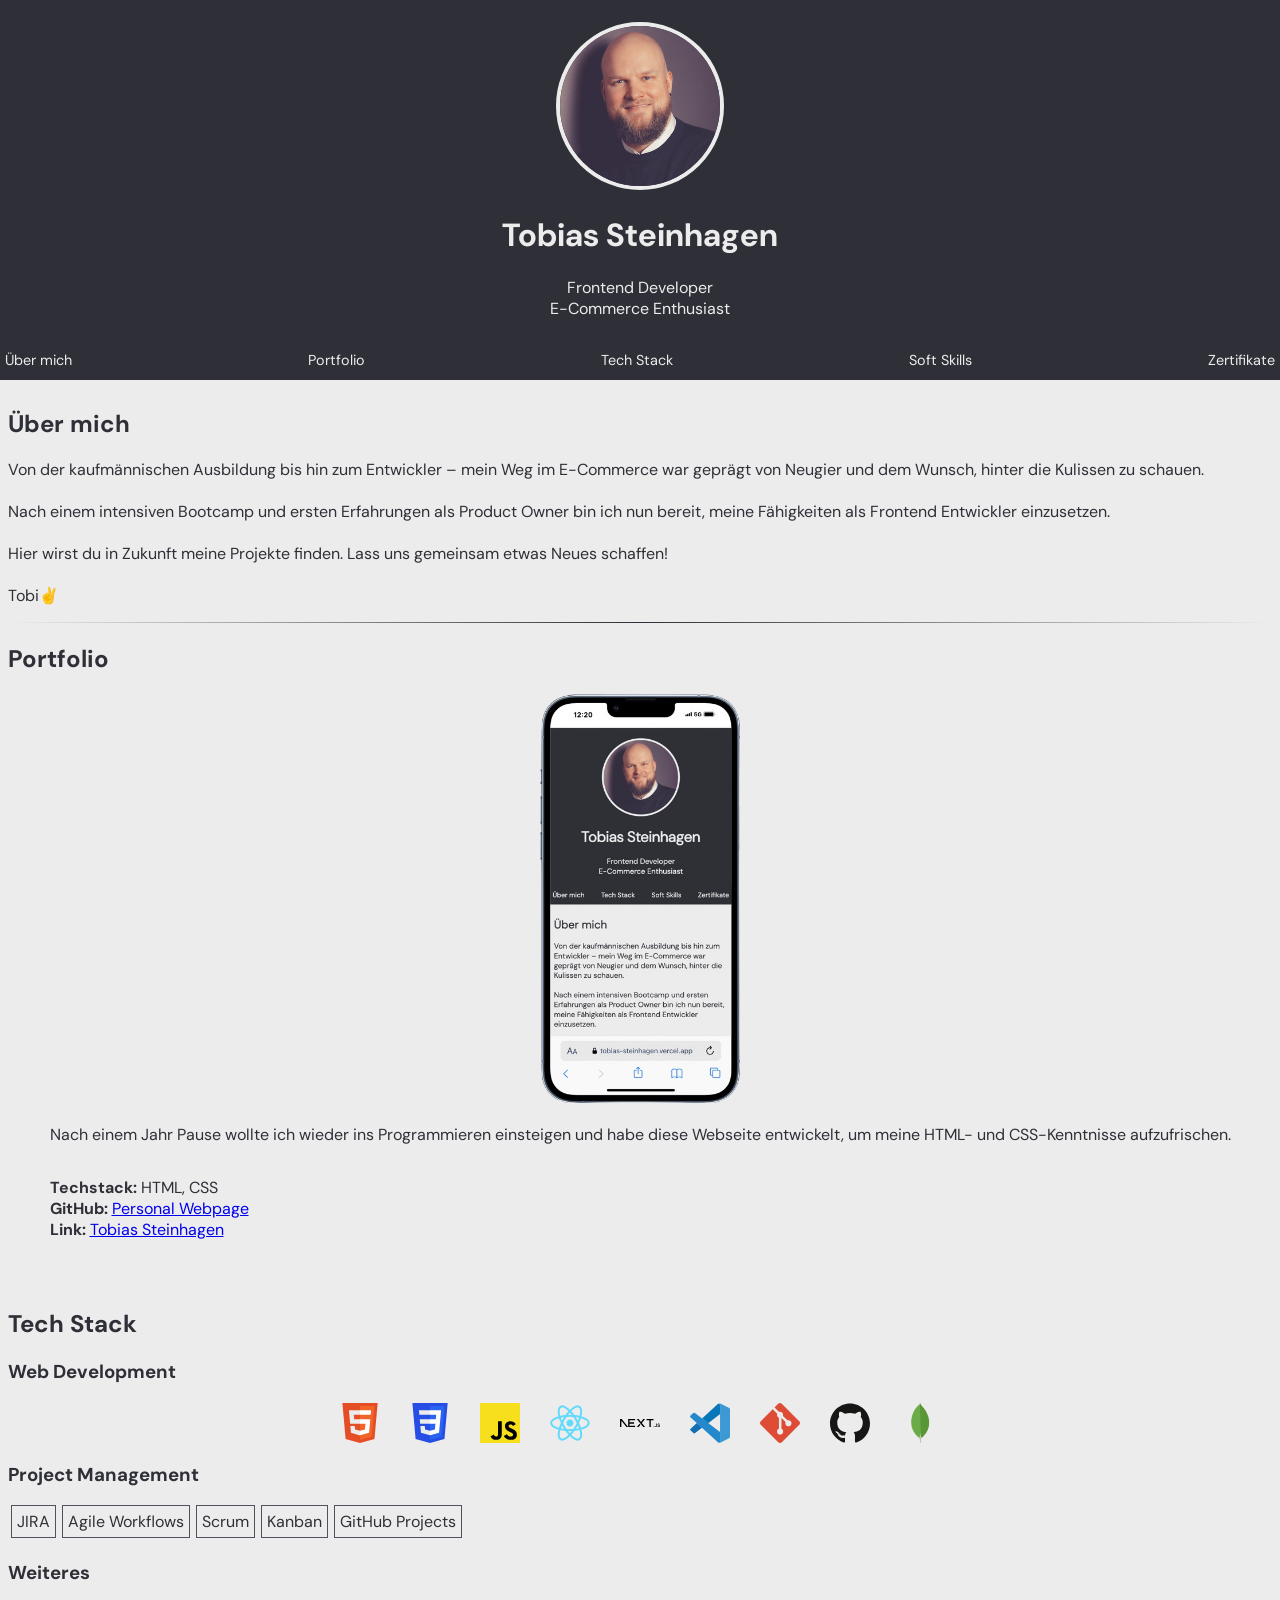
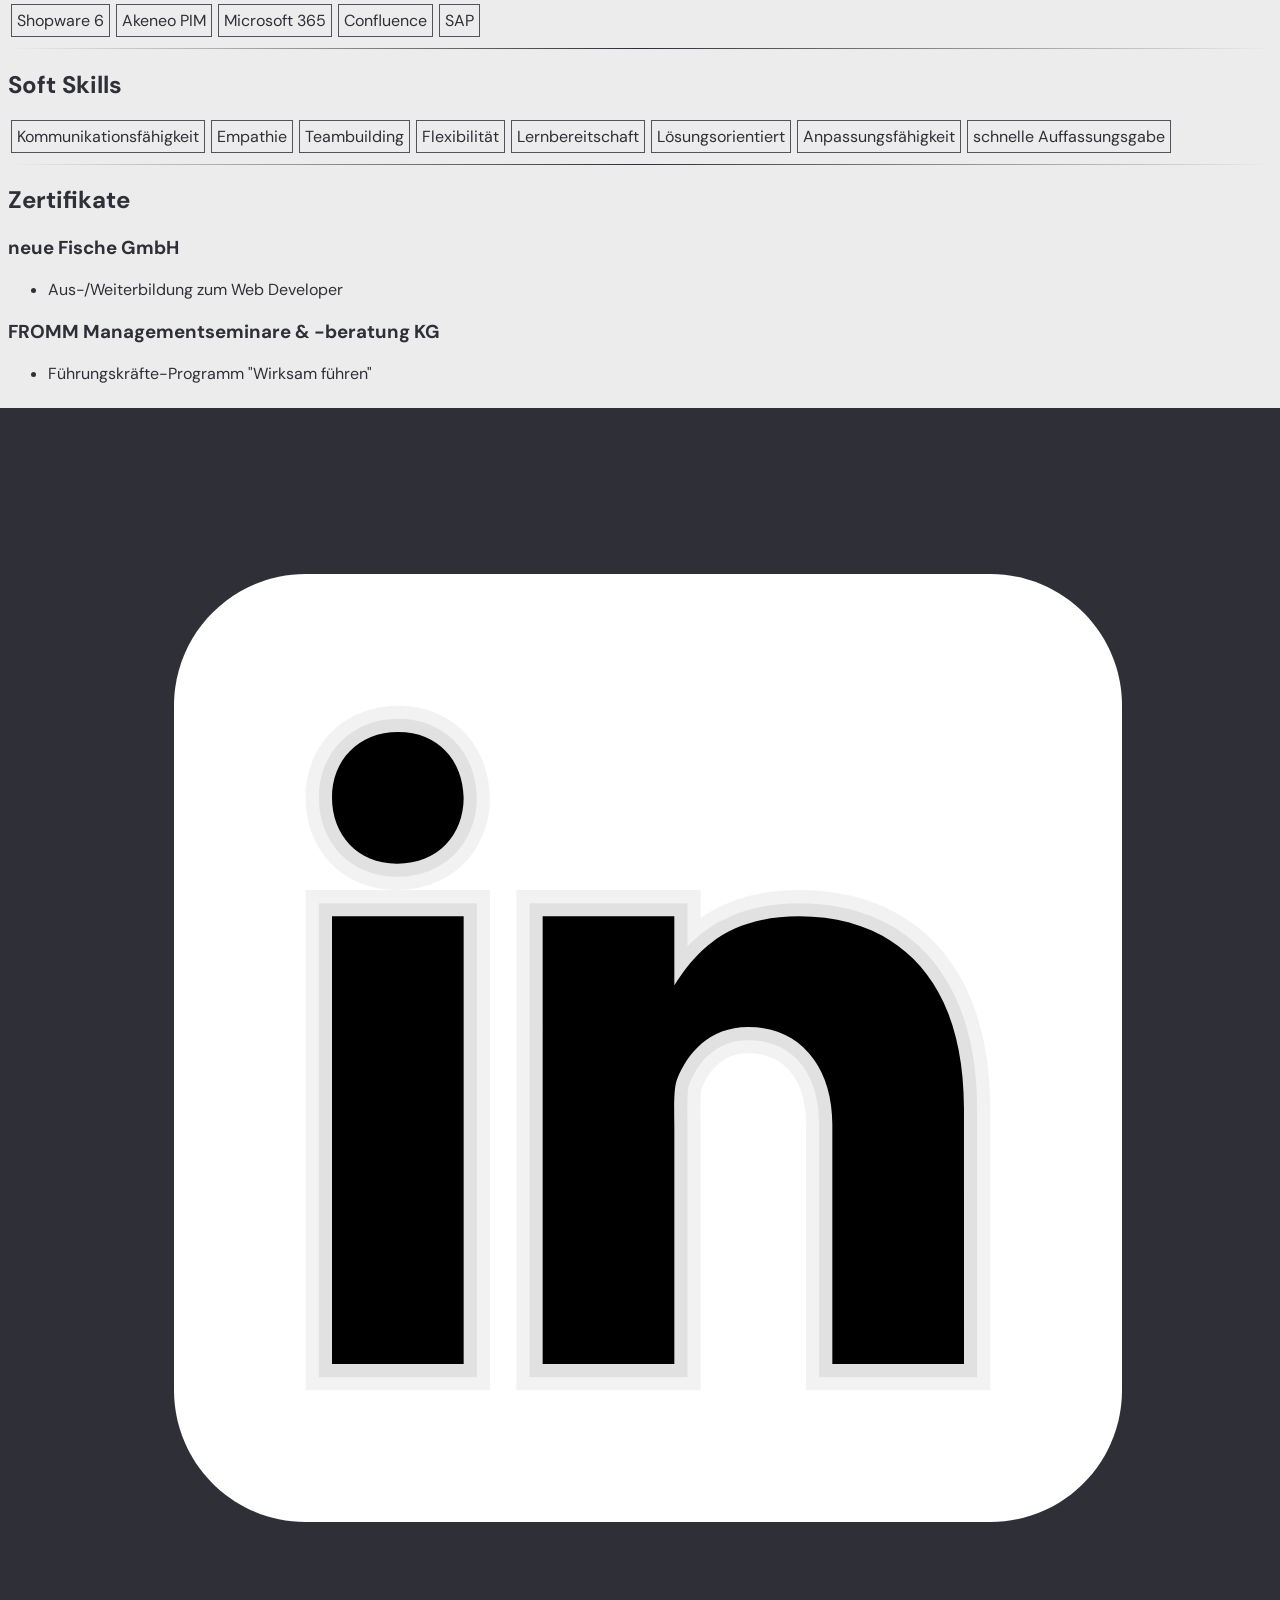
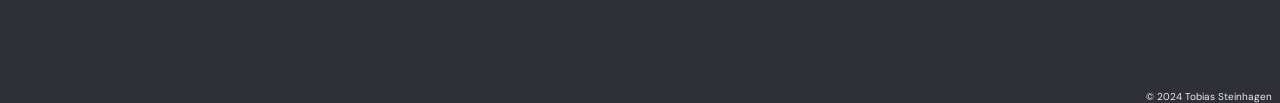
==== index.html @ 5bae8a2c "changes" ====
<!DOCTYPE html>
<html lang="de">
  <head>
    <meta charset="UTF-8" />
    <meta name="viewport" content="width=device-width, initial-scale=1.0" />
    <link rel="stylesheet" href="./CSS/style.css" />
    <link rel="preconnect" href="https://fonts.googleapis.com" />
    <link rel="preconnect" href="https://fonts.gstatic.com" crossorigin />
    <link
      href="https://fonts.googleapis.com/css2?family=DM+Sans:ital,opsz,wght@0,9..40,100..1000;1,9..40,100..1000&display=swap"
      rel="stylesheet" />
    <title>Tobias Steinhagen</title>
  </head>
  <body>
    <header>
      <img
        src="assets/pictures/profile_picture.png"
        alt="Profil Bild"
        id="profile-picture" />
      <div class="profile-paragraph">
        <h1>Tobias Steinhagen</h1>
        <p class="header-text">Frontend Developer</p>
        <p class="header-text">E-Commerce Enthusiast</p>
      </div>
    </header>
    <div id="navbar">
      <nav>
        <a class="nav-link" href="#Über mich">Über mich</a>
        <a class="nav-link" href="#Portfolio">Portfolio</a>
        <a class="nav-link" href="#Tech Stack">Tech Stack</a>
        <a class="nav-link" href="#Soft Skills">Soft Skills</a>
        <a class="nav-link" href="#Zertifikate">Zertifikate</a>
      </nav>
    </div>
    <main>
      <h2 id="Über mich">Über mich</h2>
      <p>
        Von der kaufmännischen Ausbildung bis hin zum Entwickler – mein Weg im
        E-Commerce war geprägt von Neugier und dem Wunsch, hinter die Kulissen
        zu schauen.<br /><br />Nach einem intensiven Bootcamp und ersten
        Erfahrungen als Product Owner bin ich nun bereit, meine Fähigkeiten als
        Frontend Entwickler einzusetzen.<br /><br />Hier wirst du in Zukunft
        meine Projekte finden. Lass uns gemeinsam etwas Neues schaffen!<br /><br />Tobi✌️
      </p>
      <hr />
      <h2 id="Portfolio">Portfolio</h2>
      <div class="portfolio">
        <div id="portfolio-picture">
          <img
          id="portfolio-picture-mobile"          
            src="assets/pictures/personal-webpage-mobile.png"
            alt="Webpage Ansicht in mobile Dummy" />
        </div>
        <div id="portfolio-text">
          <p>
            Nach einem Jahr Pause wollte ich wieder ins Programmieren einsteigen
            und habe diese Webseite entwickelt, um meine HTML- und
            CSS-Kenntnisse aufzufrischen.
          </p>
          <p>
          <strong>Techstack:</strong> HTML, CSS <br>          
            <strong>GitHub:</strong>
            <a
              rel="stylesheet"
              href="https://github.com/TobiasSteinhagen/personal-webpage"/>Personal
            Webpage</a><br>
          <strong>Link: </strong><a href="https://tobias-steinhagen.vercel.app/">Tobias Steinhagen</a>
          </p>
          </p>
        </div>
      </div>

      <h2 id="Tech Stack">Tech Stack</h2>
      <h3>Web Development</h3>
      <div id="webdev">
        <object
          class="webdev-icon"
          type="image/svg+xml"
          data="assets/icons/html5.svg"
          alt="HTML5 Icon"></object>
        <object
          class="webdev-icon"
          type="image/svg+xml"
          data="assets/icons/css.svg"
          alt="CSS3 Icon"></object>
        <object
          class="webdev-icon"
          type="image/svg+xml"
          data="assets/icons/javascript.svg"
          alt="JavaScript Icon"></object>
        <object
          class="webdev-icon"
          type="image/svg+xml"
          data="assets/icons/react.svg"
          alt="React JS Icon"></object>
        <object
          class="webdev-icon"
          type="image/svg+xml"
          data="assets/icons/nextjs.svg"
          alt="Next JS Icon"></object>
        <object
          class="webdev-icon"
          type="image/svg+xml"
          data="assets/icons/vscode.svg"
          alt="VS Code Icon"></object>
        <object
          class="webdev-icon"
          type="image/svg+xml"
          data="assets/icons/git.svg"
          alt="Git Icon"></object>
        <object
          class="webdev-icon"
          type="image/svg+xml"
          data="assets/icons/github.svg"
          alt="GitHub Icon"></object>
        <object
          class="webdev-icon"
          type="image/svg+xml"
          data="assets/icons/mongodb.svg"
          alt="Mongo DB Icon"></object>
      </div>
      <h3>Project Management</h3>
      <ul class="skills-list">
        <li class="skills-item">JIRA</li>
        <li class="skills-item">Agile Workflows</li>
        <li class="skills-item">Scrum</li>
        <li class="skills-item">Kanban</li>
        <li class="skills-item">GitHub Projects</li>
      </ul>
      <h3>Weiteres</h3>
      <ul class="skills-list">
        <li class="skills-item">Shopware 6</li>
        <li class="skills-item">Akeneo PIM</li>
        <li class="skills-item">Microsoft 365</li>
        <li class="skills-item">Confluence</li>
        <li class="skills-item">SAP</li>
      </ul>
      <hr />
      <h2 id="Soft Skills">Soft Skills</h2>
      <ul class="skills-list">
        <li class="skills-item">Kommunikationsfähigkeit</li>
        <li class="skills-item">Empathie</li>
        <li class="skills-item">Teambuilding</li>
        <li class="skills-item">Flexibilität</li>
        <li class="skills-item">Lernbereitschaft</li>
        <li class="skills-item">Lösungsorientiert</li>
        <li class="skills-item">Anpassungsfähigkeit</li>
        <li class="skills-item">schnelle Auffassungsgabe</li>
      </ul>
      <hr />
      <h2 id="Zertifikate">Zertifikate</h2>
      <h3>neue Fische GmbH</h3>
      <ul>
        <li>Aus-/Weiterbildung zum Web Developer</li>
      </ul>
      <h3>FROMM Managementseminare & -beratung KG</h3>
      <ul>
        <li>Führungskräfte-Programm "Wirksam führen"</li>
      </ul>
    </main>
    <footer>
      <div id="contact">
        <a class="footer-link" href="mailto:to.steinhagen@gmail.com" aria-label="E-Mail an Tobias Steinhagen senden"
          ><object type="image/svg+xml" data="assets/icons/mail.svg"></object
        ></a>
        <a
          class="footer-link"
          target="_blank"
          href="https://www.linkedin.com/in/tobiassteinhagen/"
          aria-label="LinkedIn-Profil von Tobias Steinhagen in neuem Tab öffnen"></a>
          <object
            type="image/svg+xml"
            data="assets/icons/linkedin.svg"></object
        ></a>
        <a
          class="footer-link"
          target="_blank"
          href="https://github.com/TobiasSteinhagen"
          aria-label="GitHub-Profil von Tobias Steinhagen in neuem Tab öffnen">
          <object
            type="image/svg+xml"
            data="assets/icons/github_dark.svg"></object>
        </a>
      </div>
      <p id="copyright">© 2024 Tobias Steinhagen</p>
    </footer>
  </body>
</html>
---- CSS/style.css ----
:root {
	--color-light: #ececec;
	--color-dark: #2f3037;
	--color-border: #50525e;
}

@media (max-width: 1439px) {
	html {
		font-size: 16px;
	}
	header {
		display: flex;
		flex-direction: column;
		justify-content: space-around;
		align-items: center;
		height: 20rem;
	}
	.profile-paragraph {
		display: flex;
		justify-content: center;
		flex-direction: column;
		align-items: center;
		margin: 0;
	}

	.header-text {
		margin: 0;
	}

	#profile-picture {
		border-radius: 50%;
		border: 0.25rem solid var(--color-light);
		height: 10rem;
		width: 10rem;
		margin-top: 1.35rem;
	}

	#webdev {
		display: flex;
		justify-content: center;
		flex-wrap: wrap;
		row-gap: 1.25rem;
	}

	.portfolio {
		display: flex;
		flex-direction: column;
		align-items: center;
	}
	#portfolio-picture-mobile {
		width: 200px;
	}

	#portfolio-text {
		display: flex;
		flex-direction: column;
		align-items: flex-start;
	}
}

@media (min-width: 1440px) {
	html {
		font-size: 20px;
	}
	header {
		display: flex;
		justify-content: flex-start;
		align-items: center;
		height: 15rem;
	}

	.profile-paragraph {
		display: flex;
		margin: 0.313rem 2rem;
		flex-direction: column;
	}

	.header-text {
		margin: 0;
	}
	#profile-picture {
		border-radius: 50%;
		border: 0.25rem solid var(--color-light);
		height: 10rem;
		width: 10rem;
		margin: 1rem;
	}

	.portfolio {
		display: flex;
		flex-direction: column;
		align-items: center;
	}

	#portfolio-picture-mobile {
		width: 300px;
		padding: 1rem;
	}

	#webdev {
		display: flex;
		justify-content: flex-start;
		row-gap: 1.25rem;
	}
}

body {
	margin: 0;
	font-family: "DM Sans", sans-serif;
	color: var(--color-light);
	background-color: var(--color-dark);
}

main {
	padding: 0.5rem;
	background-color: var(--color-light);
	color: var(--color-dark);
}

hr {
	border: none;
	height: 1px;
	background: linear-gradient(
		to right,
		transparent,
		var(--color-dark),
		transparent
	);
}

nav {
	height: 2.5rem;
	display: flex;
	justify-content: space-between;
	align-items: center;
	font-size: 0.9rem;
}

#navbar {
	position: sticky;
	top: 0;
	overflow: hidden;
	background-color: var(--color-dark);
	margin-top: 1.25rem;
	padding: 0 0.313rem;
}

.nav-link:link {
	text-decoration: none;
	color: var(--color-light);
}

.nav-link:visited {
	text-decoration: none;
	color: var(--color-light);
}

.nav-link:hover,
.nav-link:active {
	font-size: 1rem;
}

.webdev-icon {
	margin: 0 0.9375rem;
	width: 2.5rem;
	height: 2.5rem;
}

.skills-list {
	list-style-type: none;
	display: flex;
	flex-wrap: wrap;
	justify-content: flex-start;
	padding: 0;
	margin: 0;
}

.skills-item {
	padding: 0.313rem;
	border: 1px solid var(--color-border);
	margin: 0 0.188rem 0.188rem;
}

footer {
	height: 3.125rem;
	display: flex;
	flex-direction: column;
	padding: 0.5rem;
}

.footer-link {
	color: var(--color-light);
	margin-top: 0.938rem;
	padding: 0 0.5rem;
	height: 1.563rem;
	width: 1.563rem;
}

object {
	pointer-events: none;
}

#contact {
	display: flex;
	justify-content: center;
}

#copyright {
	display: flex;
	justify-content: flex-end;
	font-size: 0.625rem;
}
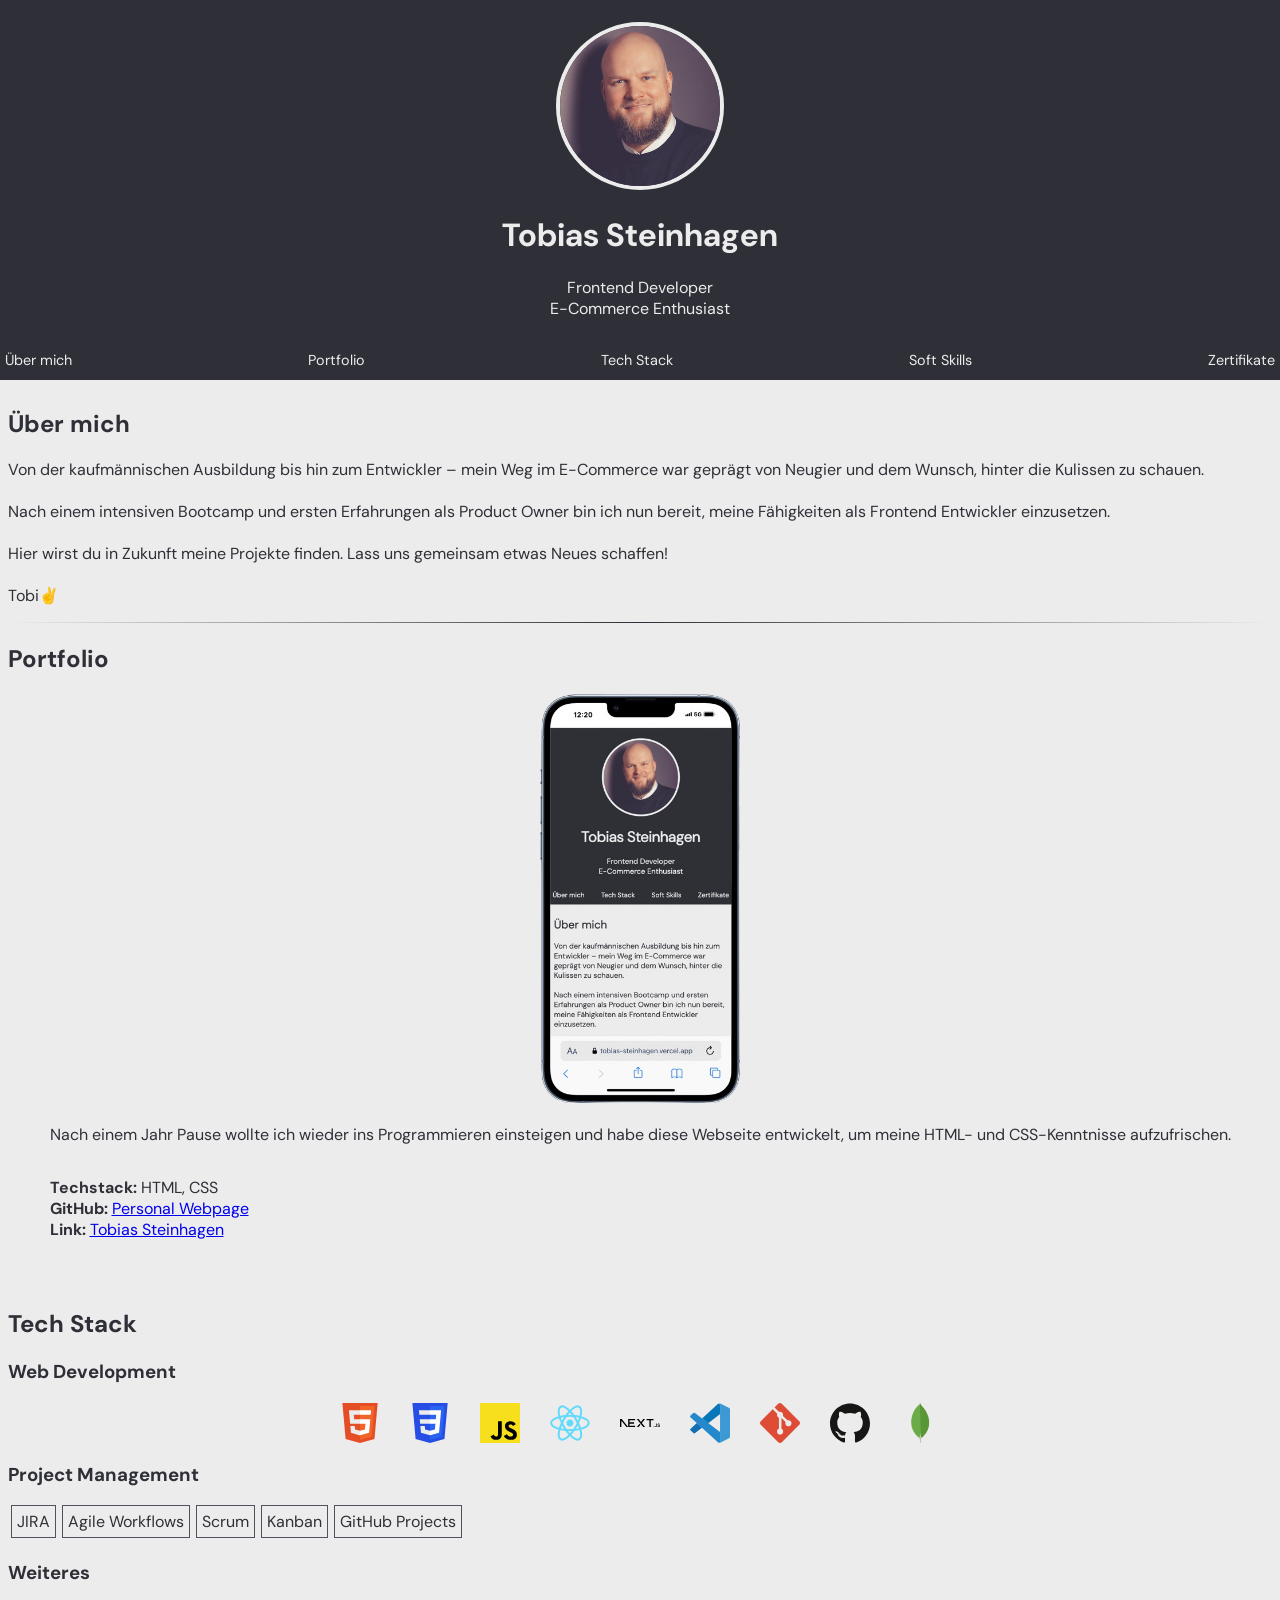
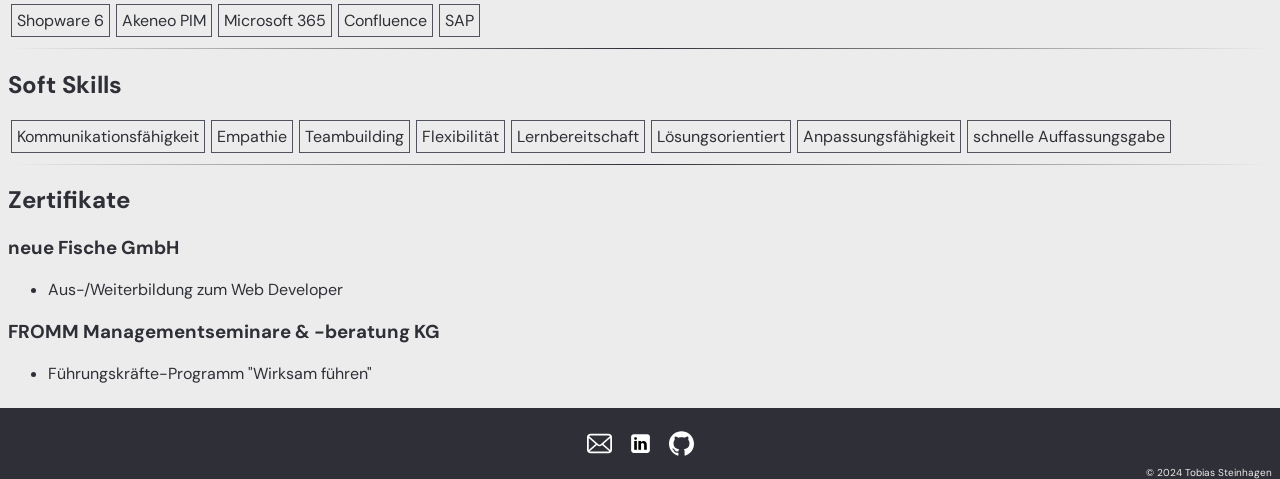
==== commit 609efa4b: "fix footer" ====
--- a/index.html
+++ b/index.html
@@ -160,14 +160,14 @@
     </main>
     <footer>
       <div id="contact">
-        <a class="footer-link" href="mailto:to.steinhagen@gmail.com" aria-label="E-Mail an Tobias Steinhagen senden"
-          ><object type="image/svg+xml" data="assets/icons/mail.svg"></object
-        ></a>
+        <a class="footer-link" href="mailto:to.steinhagen@gmail.com">
+          <object type="image/svg+xml" data="assets/icons/mail.svg"></object>
+        </a>
         <a
           class="footer-link"
           target="_blank"
           href="https://www.linkedin.com/in/tobiassteinhagen/"
-          aria-label="LinkedIn-Profil von Tobias Steinhagen in neuem Tab öffnen"></a>
+          >
           <object
             type="image/svg+xml"
             data="assets/icons/linkedin.svg"></object
@@ -176,7 +176,7 @@
           class="footer-link"
           target="_blank"
           href="https://github.com/TobiasSteinhagen"
-          aria-label="GitHub-Profil von Tobias Steinhagen in neuem Tab öffnen">
+          >
           <object
             type="image/svg+xml"
             data="assets/icons/github_dark.svg"></object>
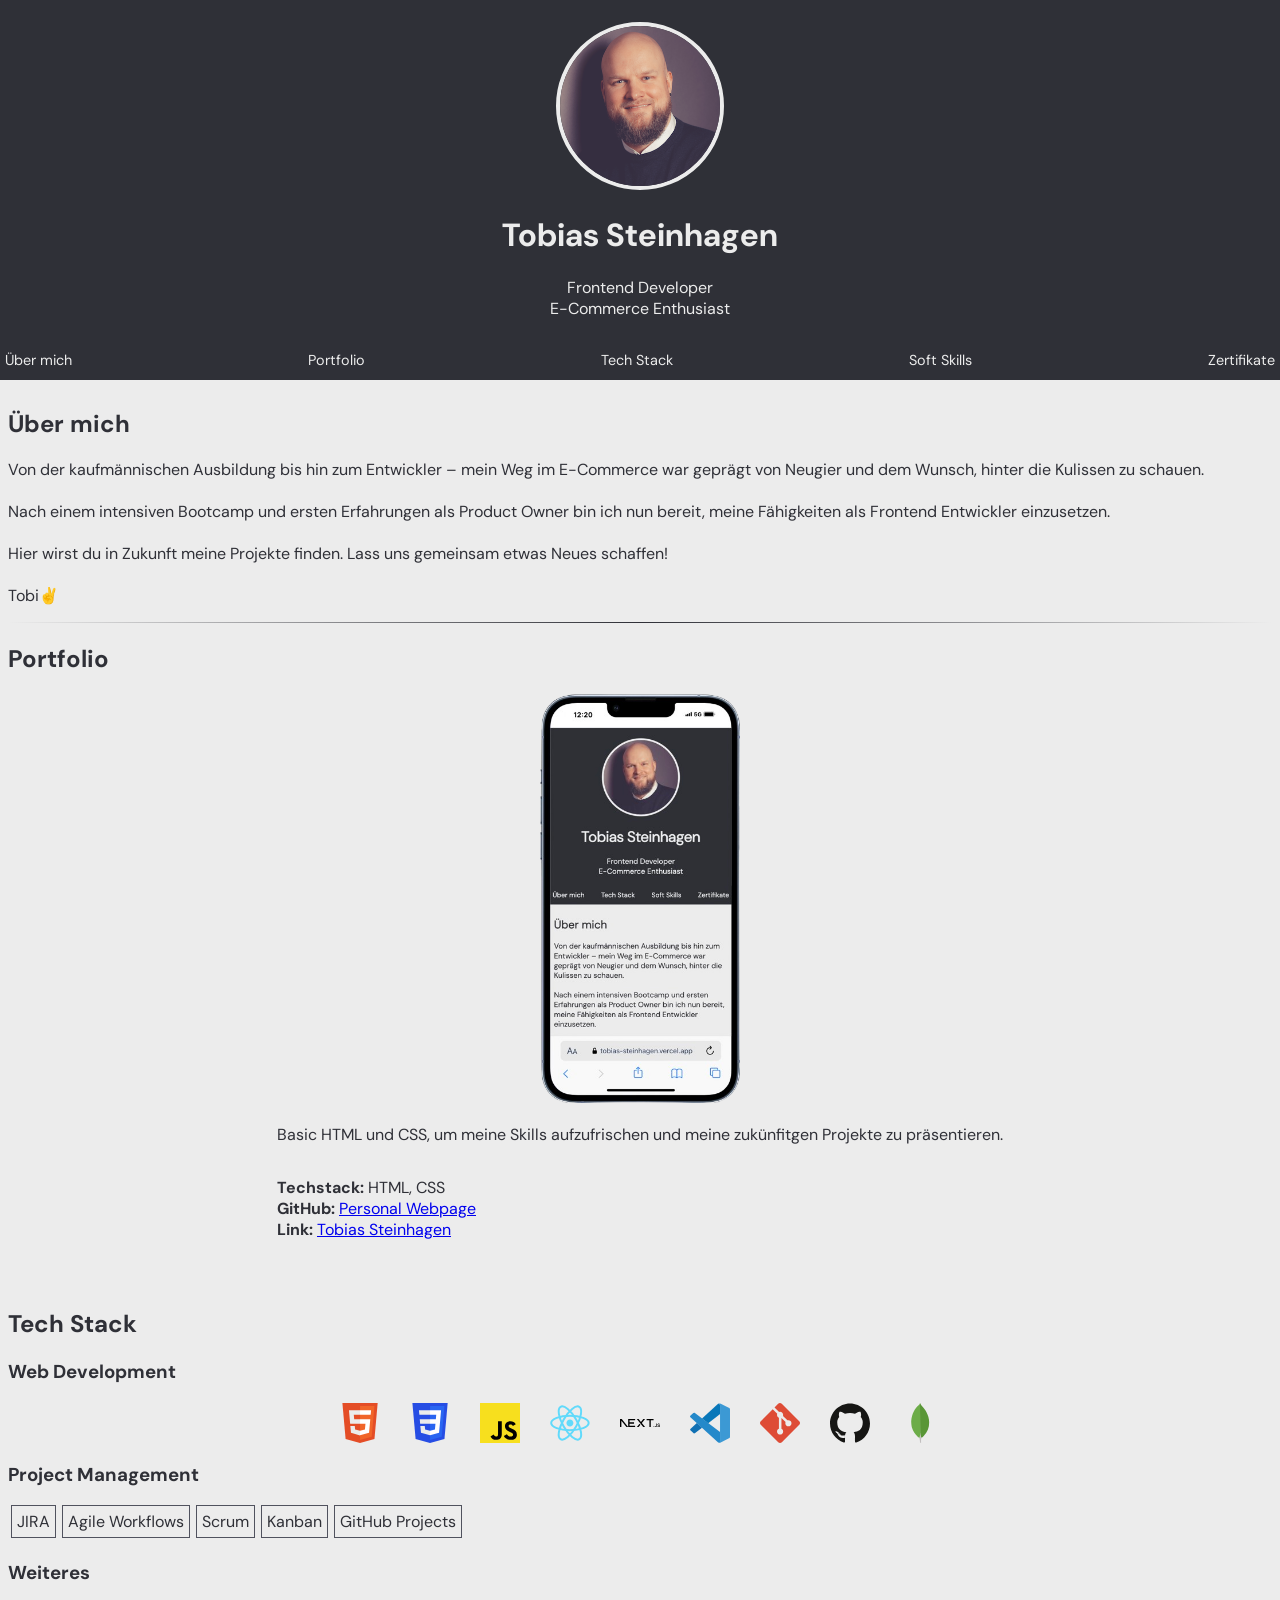
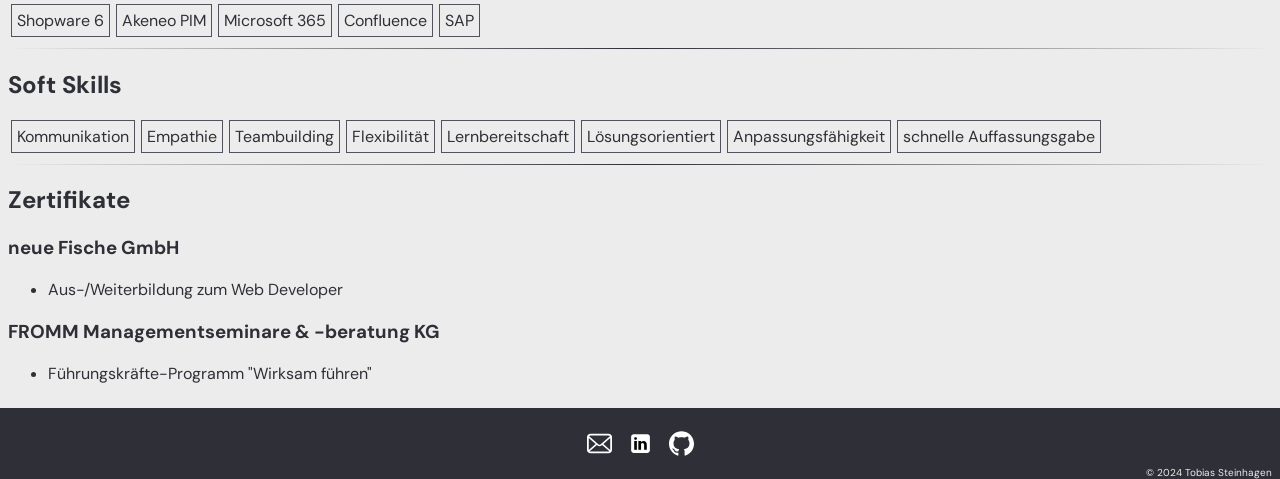
==== commit d11cd660: "update of softskills and portfolio paragraph" ====
--- a/index.html
+++ b/index.html
@@ -15,7 +15,7 @@
     <header>
       <img
         src="assets/pictures/profile_picture.png"
-        alt="Profil Bild"
+        alt="Profil Bild von Tobias Steinhagen"
         id="profile-picture" />
       <div class="profile-paragraph">
         <h1>Tobias Steinhagen</h1>
@@ -49,13 +49,11 @@
           <img
           id="portfolio-picture-mobile"          
             src="assets/pictures/personal-webpage-mobile.png"
-            alt="Webpage Ansicht in mobile Dummy" />
+            alt="Screenshot des Projekts Webpage" />
         </div>
         <div id="portfolio-text">
           <p>
-            Nach einem Jahr Pause wollte ich wieder ins Programmieren einsteigen
-            und habe diese Webseite entwickelt, um meine HTML- und
-            CSS-Kenntnisse aufzufrischen.
+            Basic HTML und CSS, um meine Skills aufzufrischen und meine zukünfitgen Projekte zu präsentieren.
           </p>
           <p>
           <strong>Techstack:</strong> HTML, CSS <br>          
@@ -77,47 +75,47 @@
           class="webdev-icon"
           type="image/svg+xml"
           data="assets/icons/html5.svg"
-          alt="HTML5 Icon"></object>
+          ></object>
         <object
           class="webdev-icon"
           type="image/svg+xml"
           data="assets/icons/css.svg"
-          alt="CSS3 Icon"></object>
+          ></object>
         <object
           class="webdev-icon"
           type="image/svg+xml"
           data="assets/icons/javascript.svg"
-          alt="JavaScript Icon"></object>
+          ></object>
         <object
           class="webdev-icon"
           type="image/svg+xml"
           data="assets/icons/react.svg"
-          alt="React JS Icon"></object>
+          ></object>
         <object
           class="webdev-icon"
           type="image/svg+xml"
           data="assets/icons/nextjs.svg"
-          alt="Next JS Icon"></object>
+          ></object>
         <object
           class="webdev-icon"
           type="image/svg+xml"
           data="assets/icons/vscode.svg"
-          alt="VS Code Icon"></object>
+          ></object>
         <object
           class="webdev-icon"
           type="image/svg+xml"
           data="assets/icons/git.svg"
-          alt="Git Icon"></object>
+          ></object>
         <object
           class="webdev-icon"
           type="image/svg+xml"
           data="assets/icons/github.svg"
-          alt="GitHub Icon"></object>
+          ></object>
         <object
           class="webdev-icon"
           type="image/svg+xml"
           data="assets/icons/mongodb.svg"
-          alt="Mongo DB Icon"></object>
+          ></object>
       </div>
       <h3>Project Management</h3>
       <ul class="skills-list">
@@ -138,7 +136,7 @@
       <hr />
       <h2 id="Soft Skills">Soft Skills</h2>
       <ul class="skills-list">
-        <li class="skills-item">Kommunikationsfähigkeit</li>
+        <li class="skills-item">Kommunikation</li>
         <li class="skills-item">Empathie</li>
         <li class="skills-item">Teambuilding</li>
         <li class="skills-item">Flexibilität</li>
@@ -161,7 +159,8 @@
     <footer>
       <div id="contact">
         <a class="footer-link" href="mailto:to.steinhagen@gmail.com">
-          <object type="image/svg+xml" data="assets/icons/mail.svg"></object>
+          <object type="image/svg+xml" data="assets/icons/mail.svg"
+          ></object>
         </a>
         <a
           class="footer-link"
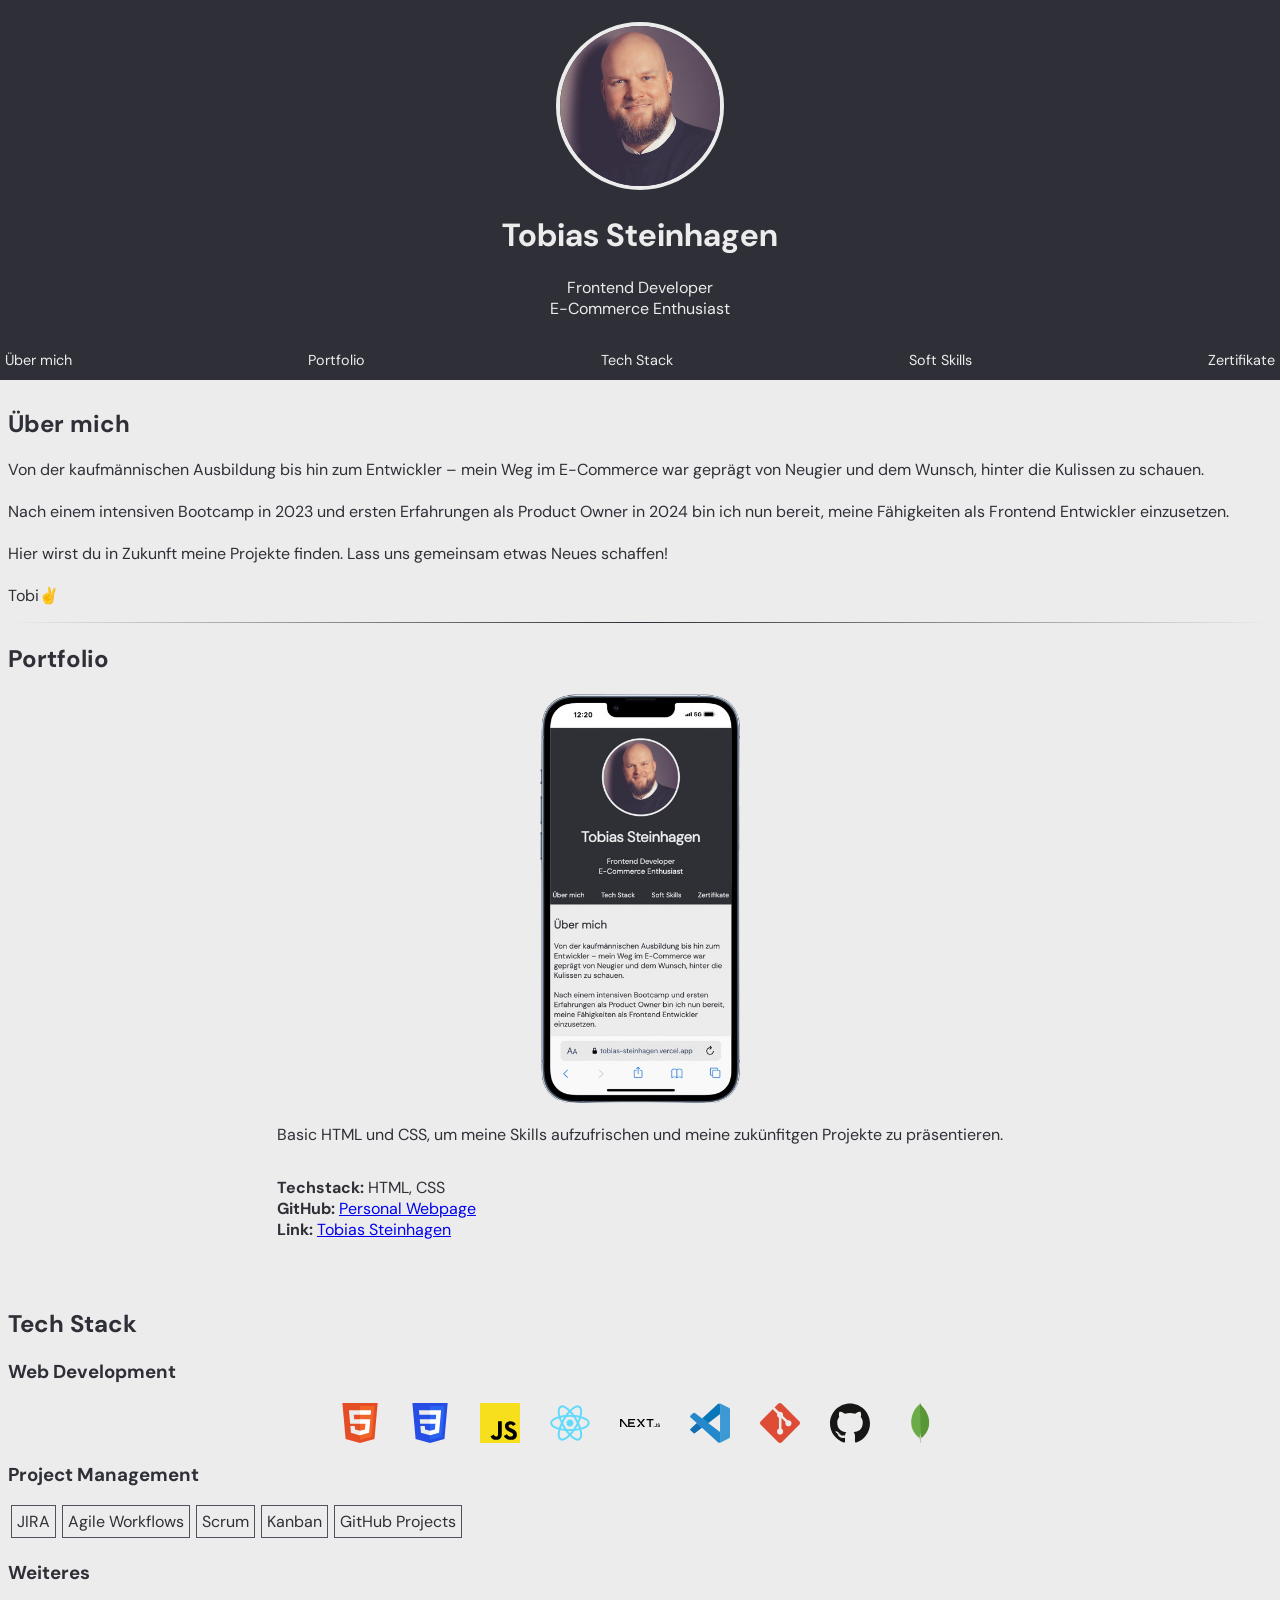
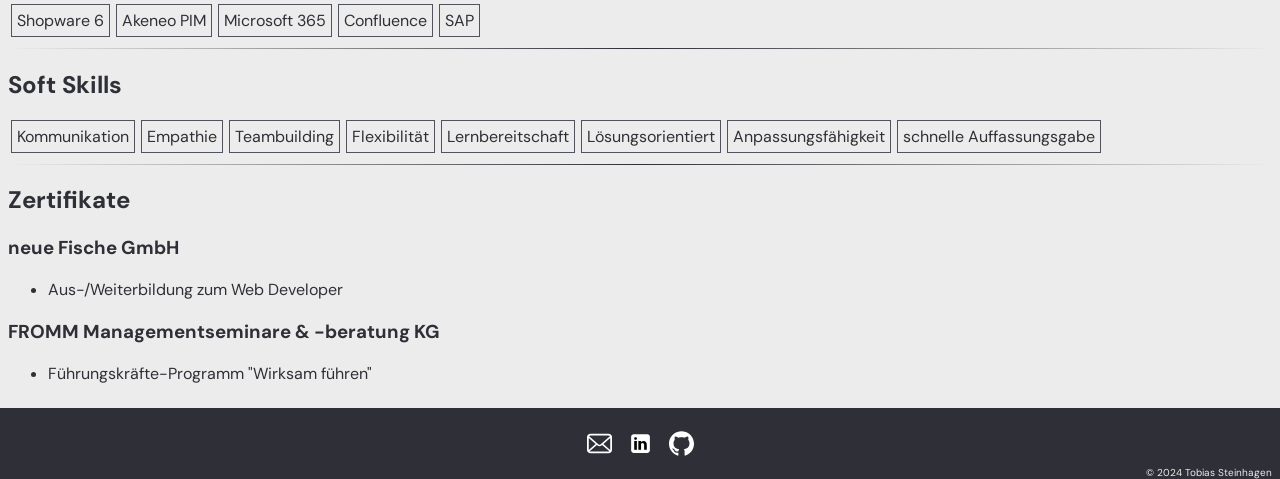
==== commit 63512449: "change about me text" ====
--- a/index.html
+++ b/index.html
@@ -37,8 +37,8 @@
       <p>
         Von der kaufmännischen Ausbildung bis hin zum Entwickler – mein Weg im
         E-Commerce war geprägt von Neugier und dem Wunsch, hinter die Kulissen
-        zu schauen.<br /><br />Nach einem intensiven Bootcamp und ersten
-        Erfahrungen als Product Owner bin ich nun bereit, meine Fähigkeiten als
+        zu schauen.<br /><br />Nach einem intensiven Bootcamp in 2023 und ersten
+        Erfahrungen als Product Owner in 2024 bin ich nun bereit, meine Fähigkeiten als
         Frontend Entwickler einzusetzen.<br /><br />Hier wirst du in Zukunft
         meine Projekte finden. Lass uns gemeinsam etwas Neues schaffen!<br /><br />Tobi✌️
       </p>
